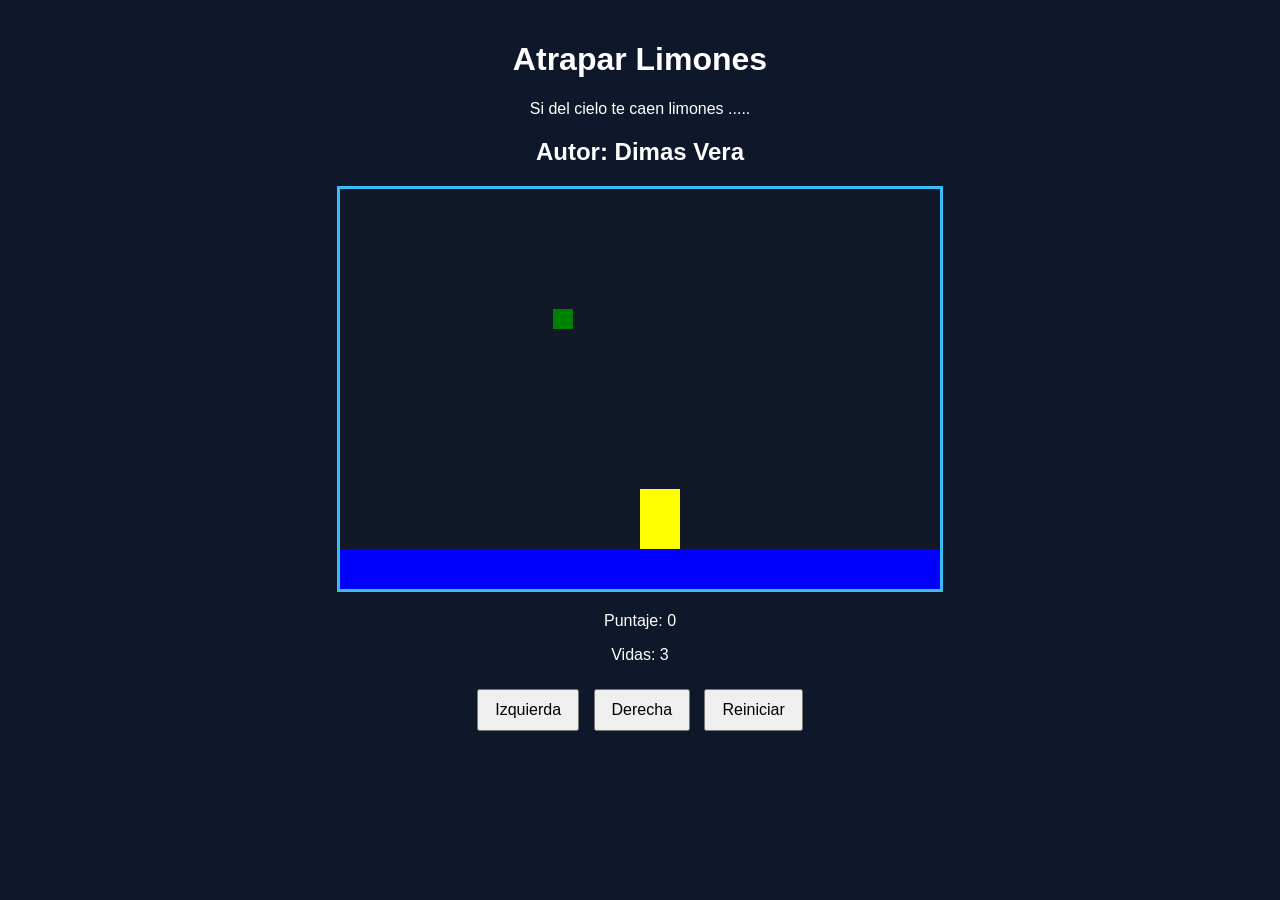
==== index.html @ 9ead5119 "renombrando HTML principal" ====
<!DOCTYPE html>
<html>
<head>
  <title>Caza Estrellas</title>
 <link rel="stylesheet" href="limones.css">
 <script src="utili.js"></script>

</head>
<body onload="iniciar()">
  <div class="contenedor">
    <h1>Atrapar Limones</h1>
    <p>Si del cielo te caen limones ..... </p>
    <h2>Autor: Dimas Vera</h2>
    <canvas id="areaJuego" width="600" height="400"></canvas>
    <div class="panel">
      <p>Puntaje: <span id="txtPuntaje">0</span></p>
      <p>Vidas: <span id="txtVidas">3</span></p>
    </div>
    <div class="botones">
      <button onclick="moverIzquierda()">Izquierda</button>
      <button onclick="moverDerecha()">Derecha</button>
      <button onclick="reiniciar()">Reiniciar</button>
    </div>
  </div>
<script src="limones.js"></script>
</body>
</html>
---- limones.css ----
body {
  font-family: Arial, sans-serif;
  background-color: #0f172a;
  color: white;
  text-align: center;
  margin: 0;
  padding: 20px;
}

.contenedor {
  max-width: 800px;
  margin: 0 auto;
}

canvas {
  background-color: #111827;
  border: 3px solid #38bdf8;
  display: block;
  margin: 20px auto;
}

.panel {
  margin: 20px 0;
}

.botones button {
  margin: 5px;
  padding: 10px 16px;
  font-size: 16px;
  cursor: pointer;
}
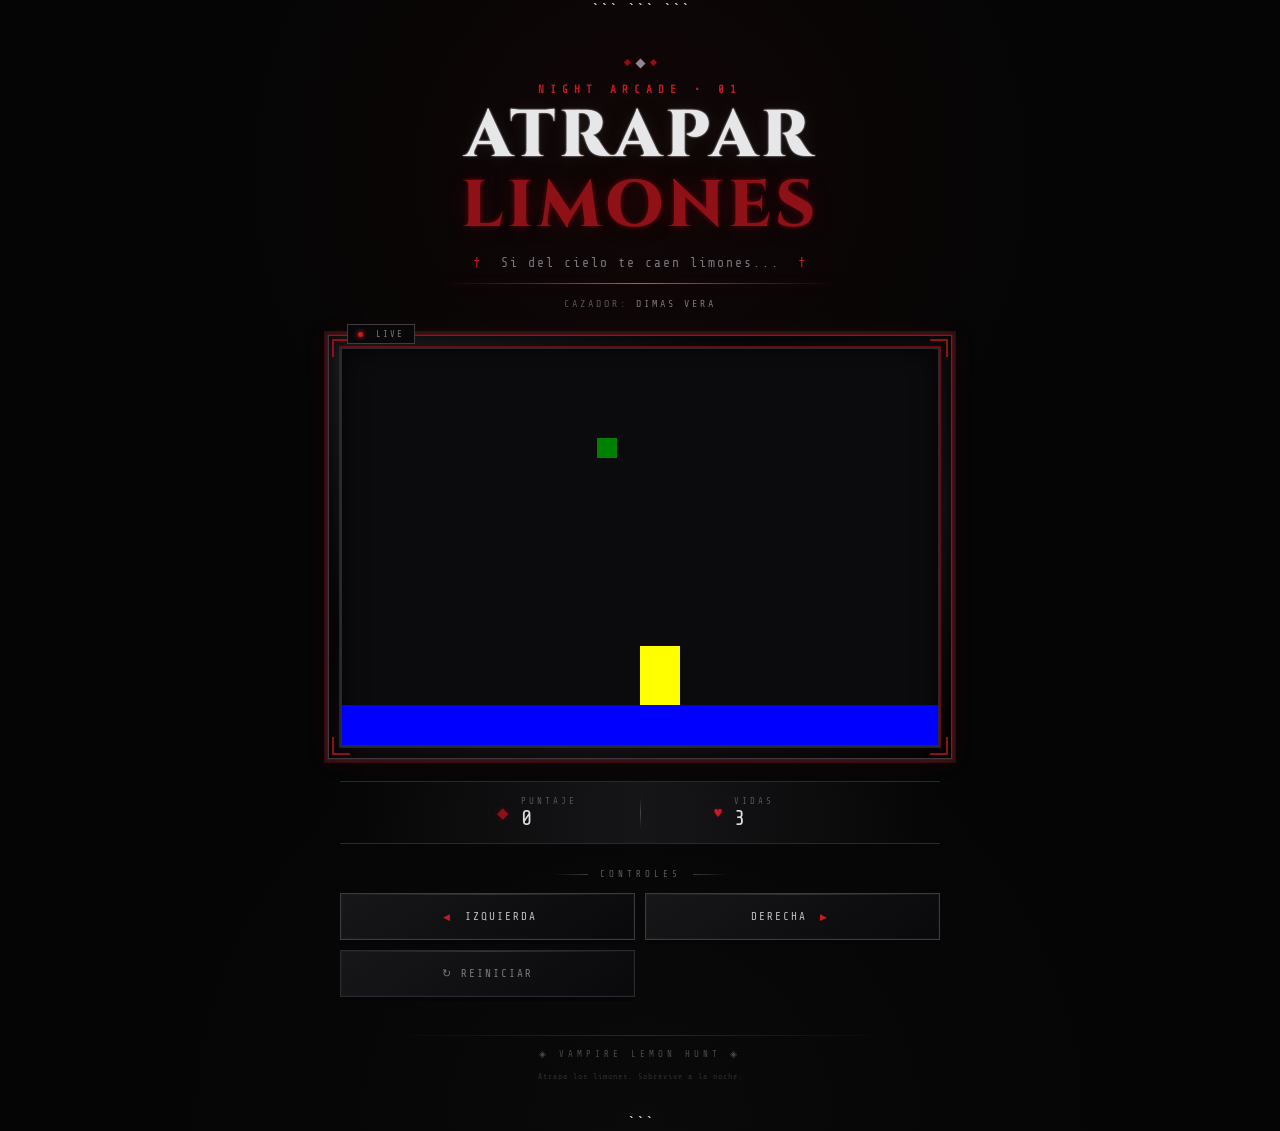
==== commit e28be09e: "modificamos los 3 archivos para darle nueva apariencia y mejor control" ====
--- a/index.html
+++ b/index.html
@@ -1,27 +1,209 @@
 <!DOCTYPE html>
-<html>
+
+<html lang="es">
+
 <head>
-  <title>Caza Estrellas</title>
- <link rel="stylesheet" href="limones.css">
- <script src="utili.js"></script>
+    <meta charset="UTF-8">
+
+```
+<meta name="viewport" content="width=device-width, initial-scale=1.0">
+
+<meta
+    name="description"
+    content="Atrapar Limones. Un juego arcade oscuro donde un vampiro debe atrapar los limones que caen del cielo."
+>
+
+<title>Atrapar Limones | Vampire Hunt</title>
+
+<link rel="stylesheet" href="limones.css">
+
+<script src="utili.js"></script>
+```
 
 </head>
+
 <body onload="iniciar()">
-  <div class="contenedor">
-    <h1>Atrapar Limones</h1>
-    <p>Si del cielo te caen limones ..... </p>
-    <h2>Autor: Dimas Vera</h2>
-    <canvas id="areaJuego" width="600" height="400"></canvas>
-    <div class="panel">
-      <p>Puntaje: <span id="txtPuntaje">0</span></p>
-      <p>Vidas: <span id="txtVidas">3</span></p>
-    </div>
-    <div class="botones">
-      <button onclick="moverIzquierda()">Izquierda</button>
-      <button onclick="moverDerecha()">Derecha</button>
-      <button onclick="reiniciar()">Reiniciar</button>
-    </div>
-  </div>
+
+```
+<main class="contenedor">
+
+    <!-- ENCABEZADO -->
+    <header class="encabezado">
+
+        <div class="decoracion-titulo">
+            <span></span>
+            <span></span>
+            <span></span>
+        </div>
+
+        <p class="eyebrow">NIGHT ARCADE • 01</p>
+
+        <h1>
+            ATRAPAR
+            <span>LIMONES</span>
+        </h1>
+
+        <p class="subtitulo">
+            <span class="colmillo">†</span>
+            Si del cielo te caen limones...
+            <span class="colmillo">†</span>
+        </p>
+
+        <div class="linea-gotica"></div>
+
+        <p class="autor">
+            CAZADOR: <strong>DIMAS VERA</strong>
+        </p>
+
+    </header>
+
+
+    <!-- JUEGO -->
+    <section class="zona-juego" aria-label="Zona de juego">
+
+        <div class="marco-juego">
+
+            <div class="esquina esquina-superior-izquierda"></div>
+            <div class="esquina esquina-superior-derecha"></div>
+            <div class="esquina esquina-inferior-izquierda"></div>
+            <div class="esquina esquina-inferior-derecha"></div>
+
+            <div class="indicador">
+                <span class="led"></span>
+                LIVE
+            </div>
+
+            <canvas
+                id="areaJuego"
+                width="600"
+                height="400"
+                aria-label="Área del juego Atrapar Limones"
+            ></canvas>
+
+        </div>
+
+    </section>
+
+
+    <!-- ESTADÍSTICAS -->
+    <section class="panel" aria-label="Estadísticas del juego">
+
+        <div class="estadistica">
+
+            <span class="icono">◆</span>
+
+            <div>
+
+                <span class="etiqueta">
+                    PUNTAJE
+                </span>
+
+                <strong id="txtPuntaje">
+                    0
+                </strong>
+
+            </div>
+
+        </div>
+
+
+        <div class="separador-estadisticas"></div>
+
+
+        <div class="estadistica">
+
+            <span class="icono corazon">
+                ♥
+            </span>
+
+            <div>
+
+                <span class="etiqueta">
+                    VIDAS
+                </span>
+
+                <strong id="txtVidas">
+                    3
+                </strong>
+
+            </div>
+
+        </div>
+
+    </section>
+
+
+    <!-- CONTROLES -->
+    <section class="controles" aria-label="Controles del juego">
+
+        <p class="titulo-controles">
+
+            <span></span>
+
+            CONTROLES
+
+            <span></span>
+
+        </p>
+
+
+        <div class="botones">
+
+            <button
+                type="button"
+                onclick="moverIzquierda()"
+                class="boton boton-movimiento"
+            >
+                <span class="flecha">◀</span>
+                IZQUIERDA
+            </button>
+
+
+            <button
+                type="button"
+                onclick="moverDerecha()"
+                class="boton boton-movimiento"
+            >
+                DERECHA
+                <span class="flecha">▶</span>
+            </button>
+
+
+            <button
+                type="button"
+                onclick="reiniciar()"
+                class="boton boton-reinicio"
+            >
+                <span>↻</span>
+                REINICIAR
+            </button>
+
+        </div>
+
+    </section>
+
+
+    <!-- FOOTER -->
+    <footer class="footer">
+
+        <div class="footer-linea"></div>
+
+        <p>
+            ◈ VAMPIRE LEMON HUNT ◈
+        </p>
+
+        <small>
+            Atrapa los limones. Sobrevive a la noche.
+        </small>
+
+    </footer>
+
+</main>
+
+
 <script src="limones.js"></script>
+```
+
 </body>
-</html>+
+</html>
--- a/limones.css
+++ b/limones.css
@@ -1,31 +1,1164 @@
+@import url('https://fonts.googleapis.com/css2?family=Cinzel:wght@500;600;700;800&family=Share+Tech+Mono&display=swap');
+
+/* =========================================================
+VARIABLES
+========================================================= */
+
+:root {
+
+
+--negro: #050505;
+--negro-suave: #0b0b0d;
+--gris-oscuro: #111114;
+--gris: #242429;
+--gris-claro: #8b8b91;
+--blanco: #dedee2;
+
+--rojo-oscuro: #48090d;
+--rojo: #8e1118;
+--rojo-brillante: #c51b24;
+--rojo-led: #ff2634;
+
+--sombra-roja: rgba(180, 15, 25, 0.28);
+--sombra-roja-fuerte: rgba(210, 15, 25, 0.55);
+
+--amarillo: #f3c928;
+
+--fuente-gotica: 'Cinzel', Georgia, serif;
+--fuente-tecnica: 'Share Tech Mono', monospace;
+
+
+}
+
+/* =========================================================
+RESET
+========================================================= */
+
+* {
+  box-sizing: border-box;
+  }
+
+html {
+min-height: 100%;
+background: var(--negro);
+}
+
 body {
-  font-family: Arial, sans-serif;
-  background-color: #0f172a;
-  color: white;
-  text-align: center;
-  margin: 0;
-  padding: 20px;
-}
+
+
+margin: 0;
+
+min-height: 100vh;
+
+background:
+    radial-gradient(
+        circle at 50% 15%,
+        rgba(100, 10, 15, 0.12),
+        transparent 35%
+    ),
+    radial-gradient(
+        circle at 50% 100%,
+        rgba(60, 60, 65, 0.08),
+        transparent 35%
+    ),
+    var(--negro);
+
+color: var(--blanco);
+
+font-family: var(--fuente-tecnica);
+
+text-align: center;
+
+overflow-x: hidden;
+
+
+}
+
+/* =========================================================
+EFECTO DE FONDO
+========================================================= */
+
+body::before {
+
+content: "";
+
+position: fixed;
+
+inset: 0;
+
+pointer-events: none;
+
+opacity: 0.18;
+
+background-image:
+    linear-gradient(
+        rgba(255, 255, 255, 0.025) 1px,
+        transparent 1px
+    ),
+    linear-gradient(
+        90deg,
+        rgba(255, 255, 255, 0.025) 1px,
+        transparent 1px
+    );
+
+background-size: 40px 40px;
+
+mask-image: linear-gradient(
+    to bottom,
+    black,
+    transparent 85%
+);
+
+z-index: -1;
+
+
+}
+
+/* =========================================================
+CONTENEDOR
+========================================================= */
 
 .contenedor {
-  max-width: 800px;
-  margin: 0 auto;
-}
+
+
+width: min(900px, 94%);
+
+margin: 0 auto;
+
+padding: 42px 20px 30px;
+
+
+}
+
+/* =========================================================
+ENCABEZADO
+========================================================= */
+
+.encabezado {
+
+
+margin-bottom: 26px;
+
+position: relative;
+
+
+}
+
+.eyebrow {
+
+
+margin: 0 0 10px;
+
+color: var(--rojo-brillante);
+
+font-size: 11px;
+
+letter-spacing: 6px;
+
+font-weight: bold;
+
+
+}
+
+.encabezado h1 {
+
+
+margin: 0;
+
+font-family: var(--fuente-gotica);
+
+font-size: clamp(38px, 7vw, 66px);
+
+line-height: 0.95;
+
+letter-spacing: 4px;
+
+font-weight: 800;
+
+color: #e7e7e9;
+
+text-shadow:
+    0 0 2px #ffffff,
+    0 0 18px rgba(255, 255, 255, 0.08);
+
+
+}
+
+.encabezado h1 span {
+
+
+display: block;
+
+margin-top: 7px;
+
+color: var(--rojo);
+
+text-shadow:
+    0 0 5px rgba(160, 10, 20, 0.55),
+    0 0 22px rgba(150, 10, 20, 0.22);
+
+
+}
+
+.subtitulo {
+
+
+margin: 17px 0 13px;
+
+color: #77777d;
+
+font-size: 13px;
+
+letter-spacing: 2px;
+
+
+}
+
+.colmillo {
+
+
+color: var(--rojo-brillante);
+
+margin: 0 9px;
+
+font-size: 14px;
+
+
+}
+
+.linea-gotica {
+
+
+width: min(390px, 70%);
+
+height: 1px;
+
+margin: 0 auto 14px;
+
+background:
+    linear-gradient(
+        90deg,
+        transparent,
+        var(--rojo),
+        #777,
+        var(--rojo),
+        transparent
+    );
+
+box-shadow:
+    0 0 8px var(--sombra-roja);
+
+
+}
+
+.autor {
+
+
+margin: 0;
+
+color: #55555a;
+
+font-size: 10px;
+
+letter-spacing: 3px;
+
+
+}
+
+.autor strong {
+
+
+color: #77777c;
+
+font-weight: normal;
+
+
+}
+
+/* =========================================================
+DECORACIÓN SUPERIOR
+========================================================= */
+
+.decoracion-titulo {
+
+
+display: flex;
+
+justify-content: center;
+
+gap: 7px;
+
+margin-bottom: 16px;
+
+
+}
+
+.decoracion-titulo span {
+
+
+width: 5px;
+
+height: 5px;
+
+transform: rotate(45deg);
+
+background: var(--rojo);
+
+box-shadow:
+    0 0 8px var(--sombra-roja);
+
+
+}
+
+.decoracion-titulo span:nth-child(2) {
+
+
+width: 7px;
+
+height: 7px;
+
+background: var(--gris-claro);
+
+
+}
+
+/* =========================================================
+ZONA DEL JUEGO
+========================================================= */
+
+.zona-juego {
+
+
+display: flex;
+
+justify-content: center;
+
+margin: 26px 0 22px;
+
+
+}
+
+.marco-juego {
+
+
+position: relative;
+
+padding: 11px;
+
+background:
+    linear-gradient(
+        145deg,
+        #202024,
+        #070708 35%,
+        #151519 70%,
+        #050505
+    );
+
+border: 1px solid #3a3a3f;
+
+box-shadow:
+    0 0 0 1px #050505,
+    0 0 0 3px #18181b,
+    0 0 0 4px #35080c,
+    0 0 22px rgba(130, 5, 15, 0.16),
+    inset 0 0 25px rgba(0, 0, 0, 0.9);
+
+width: fit-content;
+
+max-width: 100%;
+
+
+}
+
+/* Línea LED exterior */
+
+.marco-juego::before {
+
+
+content: "";
+
+position: absolute;
+
+inset: -2px;
+
+border: 1px solid rgba(160, 15, 25, 0.55);
+
+pointer-events: none;
+
+box-shadow:
+    0 0 5px rgba(170, 10, 20, 0.35),
+    inset 0 0 5px rgba(170, 10, 20, 0.15);
+
+
+}
+
+/* =========================================================
+CANVAS
+========================================================= */
 
 canvas {
-  background-color: #111827;
-  border: 3px solid #38bdf8;
-  display: block;
-  margin: 20px auto;
-}
+
+
+display: block;
+
+width: 600px;
+
+height: 400px;
+
+max-width: 100%;
+
+background-color: #0b0b0e;
+
+border: 2px solid #29292e;
+
+outline: 1px solid rgba(145, 12, 20, 0.65);
+
+box-shadow:
+    inset 0 0 25px rgba(0, 0, 0, 0.75),
+    0 0 10px rgba(120, 5, 15, 0.12);
+
+image-rendering: pixelated;
+
+
+}
+
+/* =========================================================
+INDICADOR LIVE
+========================================================= */
+
+.indicador {
+
+
+position: absolute;
+
+top: -12px;
+
+left: 18px;
+
+z-index: 5;
+
+padding: 4px 10px;
+
+background: #080808;
+
+border: 1px solid #3c3c41;
+
+color: #77777d;
+
+font-size: 9px;
+
+letter-spacing: 2px;
+
+
+}
+
+.led {
+
+
+display: inline-block;
+
+width: 5px;
+
+height: 5px;
+
+margin-right: 6px;
+
+border-radius: 50%;
+
+background: var(--rojo-brillante);
+
+box-shadow:
+    0 0 5px var(--rojo-led);
+
+animation: parpadeo 2s infinite;
+
+
+}
+
+@keyframes parpadeo {
+
+
+0%,
+45%,
+100% {
+    opacity: 1;
+}
+
+50%,
+90% {
+    opacity: 0.35;
+}
+
+
+}
+
+/* =========================================================
+ESQUINAS DEL MARCO
+========================================================= */
+
+.esquina {
+
+
+position: absolute;
+
+width: 18px;
+
+height: 18px;
+
+z-index: 4;
+
+pointer-events: none;
+
+
+}
+
+.esquina-superior-izquierda {
+
+
+top: 3px;
+left: 3px;
+
+border-top: 2px solid var(--rojo);
+border-left: 2px solid var(--rojo);
+
+
+}
+
+.esquina-superior-derecha {
+
+
+top: 3px;
+right: 3px;
+
+border-top: 2px solid var(--rojo);
+border-right: 2px solid var(--rojo);
+
+
+}
+
+.esquina-inferior-izquierda {
+
+
+bottom: 3px;
+left: 3px;
+
+border-bottom: 2px solid var(--rojo);
+border-left: 2px solid var(--rojo);
+
+
+}
+
+.esquina-inferior-derecha {
+
+
+bottom: 3px;
+right: 3px;
+
+border-bottom: 2px solid var(--rojo);
+border-right: 2px solid var(--rojo);
+
+
+}
+
+/* =========================================================
+PANEL DE PUNTAJE Y VIDAS
+========================================================= */
 
 .panel {
-  margin: 20px 0;
-}
-
-.botones button {
-  margin: 5px;
-  padding: 10px 16px;
-  font-size: 16px;
-  cursor: pointer;
-}+
+
+width: min(600px, 100%);
+
+margin: 0 auto 25px;
+
+padding: 14px 20px;
+
+display: flex;
+
+justify-content: center;
+
+align-items: center;
+
+gap: 48px;
+
+background:
+    linear-gradient(
+        90deg,
+        transparent,
+        rgba(30, 30, 34, 0.65),
+        transparent
+    );
+
+border-top: 1px solid #29292d;
+
+border-bottom: 1px solid #29292d;
+
+
+}
+
+.estadistica {
+
+
+display: flex;
+
+align-items: center;
+
+gap: 12px;
+
+min-width: 110px;
+
+justify-content: center;
+
+
+}
+
+.icono {
+
+
+color: var(--rojo);
+
+font-size: 15px;
+
+text-shadow:
+    0 0 7px var(--sombra-roja);
+
+
+}
+
+.corazon {
+
+
+color: var(--rojo-brillante);
+
+
+}
+
+.estadistica div {
+
+
+display: flex;
+
+flex-direction: column;
+
+align-items: flex-start;
+
+
+}
+
+.etiqueta {
+
+
+color: #55555b;
+
+font-size: 9px;
+
+letter-spacing: 3px;
+
+margin-bottom: 2px;
+
+
+}
+
+.estadistica strong {
+
+
+color: #dedee1;
+
+font-size: 21px;
+
+font-weight: normal;
+
+line-height: 1;
+
+
+}
+
+.separador-estadisticas {
+
+
+width: 1px;
+
+height: 32px;
+
+background:
+    linear-gradient(
+        to bottom,
+        transparent,
+        #45454a,
+        transparent
+    );
+
+
+}
+
+/* =========================================================
+CONTROLES
+========================================================= */
+
+.controles {
+
+
+width: min(600px, 100%);
+
+margin: 0 auto;
+
+
+}
+
+.titulo-controles {
+
+
+display: flex;
+
+align-items: center;
+
+justify-content: center;
+
+gap: 12px;
+
+margin: 0 0 14px;
+
+color: #5d5d62;
+
+font-size: 9px;
+
+letter-spacing: 4px;
+
+
+}
+
+.titulo-controles span {
+
+
+width: 35px;
+
+height: 1px;
+
+background:
+    linear-gradient(
+        90deg,
+        transparent,
+        #39393e
+    );
+
+
+}
+
+.titulo-controles span:last-child {
+
+
+background:
+    linear-gradient(
+        90deg,
+        #39393e,
+        transparent
+    );
+
+
+}
+
+.botones {
+
+
+display: grid;
+
+grid-template-columns: repeat(2, 1fr);
+
+gap: 10px;
+
+
+}
+
+/* =========================================================
+BOTONES
+========================================================= */
+
+.boton {
+
+
+position: relative;
+
+min-height: 47px;
+
+padding: 11px 15px;
+
+border: 1px solid #3a3a40;
+
+background:
+    linear-gradient(
+        145deg,
+        #17171a,
+        #09090b
+    );
+
+color: #bdbdc2;
+
+font-family: var(--fuente-tecnica);
+
+font-size: 11px;
+
+letter-spacing: 2px;
+
+cursor: pointer;
+
+transition:
+    color 0.2s ease,
+    border-color 0.2s ease,
+    background 0.2s ease,
+    transform 0.2s ease,
+    box-shadow 0.2s ease;
+
+box-shadow:
+    inset 0 0 0 1px rgba(255, 255, 255, 0.025),
+    0 4px 0 #050505;
+
+
+}
+
+.boton::before {
+
+
+content: "";
+
+position: absolute;
+
+top: 0;
+left: 12px;
+right: 12px;
+
+height: 1px;
+
+background:
+    linear-gradient(
+        90deg,
+        transparent,
+        #55555a,
+        transparent
+    );
+
+opacity: 0.45;
+
+
+}
+
+.boton:hover {
+
+
+color: #ffffff;
+
+border-color: var(--rojo);
+
+background:
+    linear-gradient(
+        145deg,
+        #211013,
+        #0b090a
+    );
+
+box-shadow:
+    0 0 7px rgba(160, 10, 20, 0.25),
+    0 0 16px rgba(160, 10, 20, 0.12),
+    inset 0 0 10px rgba(120, 5, 15, 0.08),
+    0 4px 0 #050505;
+
+transform: translateY(-2px);
+
+
+}
+
+.boton:active {
+
+
+transform: translateY(1px);
+
+box-shadow:
+    0 0 5px rgba(160, 10, 20, 0.2),
+    0 1px 0 #050505;
+
+
+}
+
+.flecha {
+
+
+color: var(--rojo-brillante);
+
+margin: 0 5px;
+
+font-size: 9px;
+
+
+}
+
+.cruz {
+
+
+color: var(--amarillo);
+
+margin-right: 6px;
+
+text-shadow:
+    0 0 5px rgba(243, 201, 40, 0.35);
+
+
+}
+
+/* Botón de acción principal */
+
+.boton-accion {
+
+
+border-color: #632126;
+
+color: #d4d4d7;
+
+box-shadow:
+    inset 0 0 12px rgba(120, 10, 18, 0.08),
+    0 4px 0 #050505;
+
+
+}
+
+.boton-accion:hover {
+
+
+border-color: var(--rojo-brillante);
+
+box-shadow:
+    0 0 8px rgba(190, 15, 25, 0.35),
+    0 0 20px rgba(190, 15, 25, 0.12),
+    0 4px 0 #050505;
+
+
+}
+
+/* Reinicio */
+
+.boton-reinicio {
+
+
+color: #77777d;
+
+border-color: #29292e;
+
+
+}
+
+.boton-reinicio:hover {
+
+
+color: #c7c7ca;
+
+border-color: #66666c;
+
+box-shadow:
+    0 0 8px rgba(150, 150, 160, 0.1),
+    0 4px 0 #050505;
+
+
+}
+
+/* =========================================================
+FOOTER
+========================================================= */
+
+.footer {
+
+
+margin-top: 38px;
+
+color: #38383d;
+
+
+}
+
+.footer-linea {
+
+
+width: min(500px, 70%);
+
+height: 1px;
+
+margin: 0 auto 13px;
+
+background:
+    linear-gradient(
+        90deg,
+        transparent,
+        #29292d,
+        transparent
+    );
+
+
+}
+
+.footer p {
+
+
+margin: 0 0 6px;
+
+font-size: 9px;
+
+letter-spacing: 4px;
+
+color: #4a4a50;
+
+
+}
+
+.footer small {
+
+
+font-size: 8px;
+
+letter-spacing: 1px;
+
+color: #303035;
+
+
+}
+
+/* =========================================================
+RESPONSIVE
+========================================================= */
+
+@media (max-width: 680px) {
+
+
+.contenedor {
+
+    width: 96%;
+
+    padding: 30px 8px 25px;
+}
+
+
+.encabezado h1 {
+
+    font-size: clamp(34px, 11vw, 52px);
+
+    letter-spacing: 2px;
+}
+
+
+.subtitulo {
+
+    font-size: 10px;
+
+    letter-spacing: 1px;
+}
+
+
+.marco-juego {
+
+    padding: 7px;
+}
+
+
+canvas {
+
+    width: 100%;
+
+    height: auto;
+
+    aspect-ratio: 3 / 2;
+}
+
+
+.panel {
+
+    gap: 25px;
+
+    padding: 12px 8px;
+}
+
+
+.botones {
+
+    gap: 8px;
+}
+
+
+.boton {
+
+    min-height: 44px;
+
+    padding: 9px 7px;
+
+    font-size: 9px;
+
+    letter-spacing: 1px;
+}
+
+
+}
+
+@media (max-width: 430px) {
+
+
+.botones {
+
+    grid-template-columns: 1fr;
+}
+
+
+.boton {
+
+    width: 100%;
+}
+
+
+.panel {
+
+    gap: 20px;
+}
+
+
+.estadistica {
+
+    min-width: 90px;
+}
+
+
+.encabezado {
+
+    margin-bottom: 20px;
+}
+
+
+}
+
+/* =========================================================
+ACCESIBILIDAD
+========================================================= */
+
+.boton:focus-visible {
+
+
+outline: 2px solid var(--rojo-brillante);
+
+outline-offset: 3px;
+
+
+}
+
+/* =========================================================
+REDUCIR ANIMACIONES
+========================================================= */
+
+@media (prefers-reduced-motion: reduce) {
+
+
+*,
+*::before,
+*::after {
+
+    animation-duration: 0.01ms !important;
+
+    animation-iteration-count: 1 !important;
+
+    transition-duration: 0.01ms !important;
+}
+
+
+}
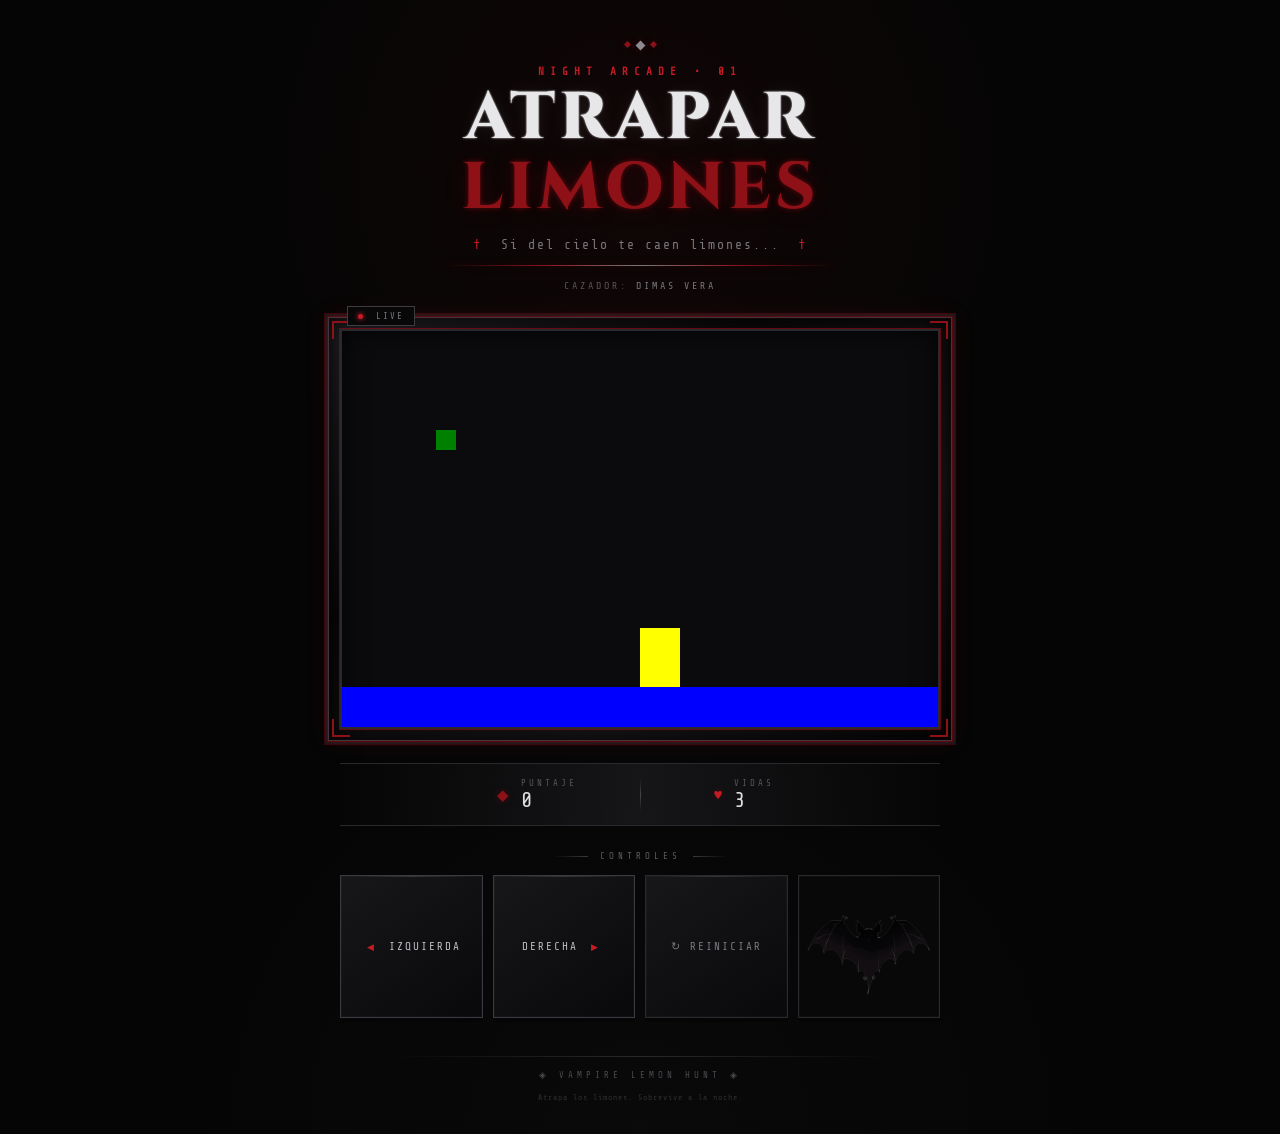
==== commit b64f399d: "se modifico el css y se agrego una imagen" ====
--- a/index.html
+++ b/index.html
@@ -5,7 +5,7 @@
 <head>
     <meta charset="UTF-8">
 
-```
+
 <meta name="viewport" content="width=device-width, initial-scale=1.0">
 
 <meta
@@ -18,13 +18,12 @@
 <link rel="stylesheet" href="limones.css">
 
 <script src="utili.js"></script>
-```
+
 
 </head>
 
 <body onload="iniciar()">
 
-```
 <main class="contenedor">
 
     <!-- ENCABEZADO -->
@@ -177,6 +176,7 @@
                 <span>↻</span>
                 REINICIAR
             </button>
+            <img id="imagenVampiro" src="vamp.png" alt="Vampiro" class="imagen-vampiro">
 
         </div>
 
@@ -202,7 +202,6 @@
 
 
 <script src="limones.js"></script>
-```
 
 </body>
 
--- a/limones.css
+++ b/limones.css
@@ -757,17 +757,12 @@
 
 }
 
-.botones {
-
-
-display: grid;
-
-grid-template-columns: repeat(2, 1fr);
-
-gap: 10px;
-
-
-}
+.botones { 
+  display: grid; 
+  grid-template-columns: 
+  repeat(4, 1fr); 
+  gap: 10px; 
+  align-items: stretch; }
 
 /* =========================================================
 BOTONES
@@ -959,6 +954,47 @@
 }
 
 /* =========================================================
+   IMAGEN DEL VAMPIRO
+========================================================= */
+
+#imagenVampiro {
+    width: 100%;
+    min-height: 47px;
+    height: 100%;
+
+    object-fit: cover;
+    display: block;
+    box-sizing: border-box;
+
+    padding: 0;
+    margin: 0;
+
+    border: 1px solid #29292e;
+
+    background: #080808;
+
+    box-shadow:
+        inset 0 0 0 1px rgba(255, 255, 255, 0.025),
+        0 4px 0 #050505;
+
+    transition:
+        transform 0.2s ease,
+        border-color 0.2s ease,
+        box-shadow 0.2s ease;
+}
+
+#imagenVampiro:hover {
+    border-color: var(--rojo);
+
+    box-shadow:
+        0 0 7px rgba(160, 10, 20, 0.25),
+        0 0 16px rgba(160, 10, 20, 0.12),
+        inset 0 0 10px rgba(120, 5, 15, 0.08),
+        0 4px 0 #050505;
+    transform: translateY(-2px);
+}
+
+/* =========================================================
 FOOTER
 ========================================================= */
 
@@ -1161,4 +1197,30 @@
 }
 
 
-}
+#imagenVampiro {
+    width: 150px !important;
+    height: 50px !important;
+
+    object-fit: cover;
+
+    display: block;
+    box-sizing: border-box;
+
+    margin-left: 12px;
+    padding: 0;
+
+    border: 2px solid #8b0000;
+
+    box-shadow:
+        0 0 6px #8b0000,
+        0 0 14px rgba(139, 0, 0, 0.6);
+
+    background: #080808;
+
+    transition: 0.3s ease;
+}
+
+
+
+
+}
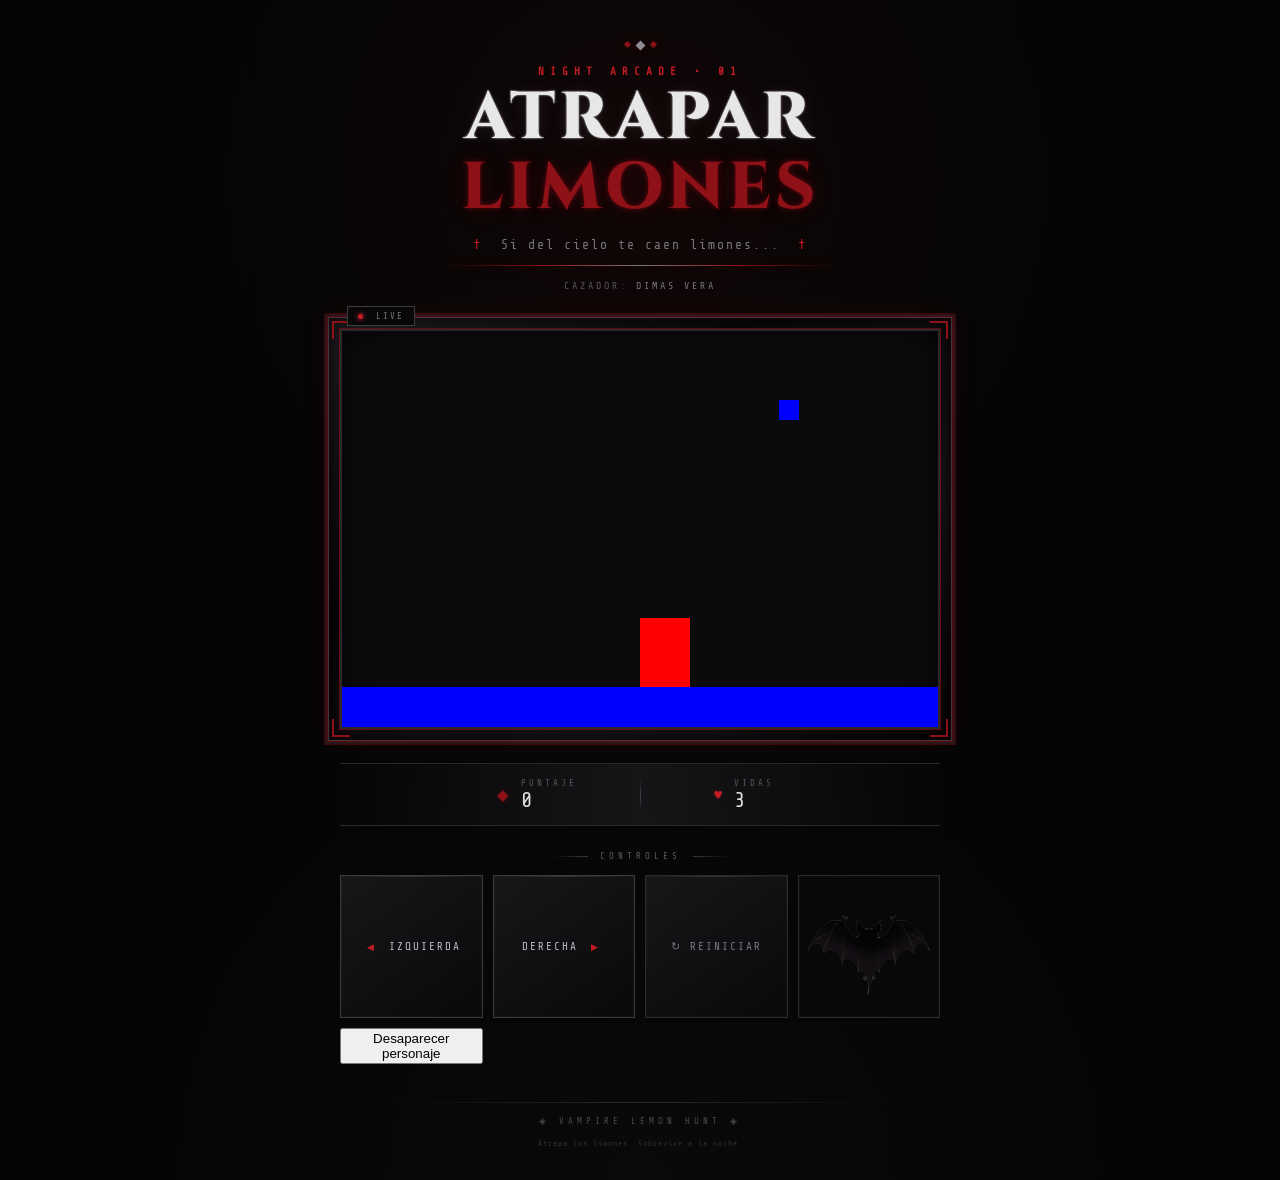
==== commit 37536c3d: "agregamos boton desaparecer personaje y cambiamos de colores a los personajes" ====
--- a/index.html
+++ b/index.html
@@ -177,7 +177,7 @@
                 REINICIAR
             </button>
             <img id="imagenVampiro" src="vamp.png" alt="Vampiro" class="imagen-vampiro">
-
+            <button onclick="desaparecerPersonaje()">Desaparecer personaje</button>
         </div>
 
     </section>
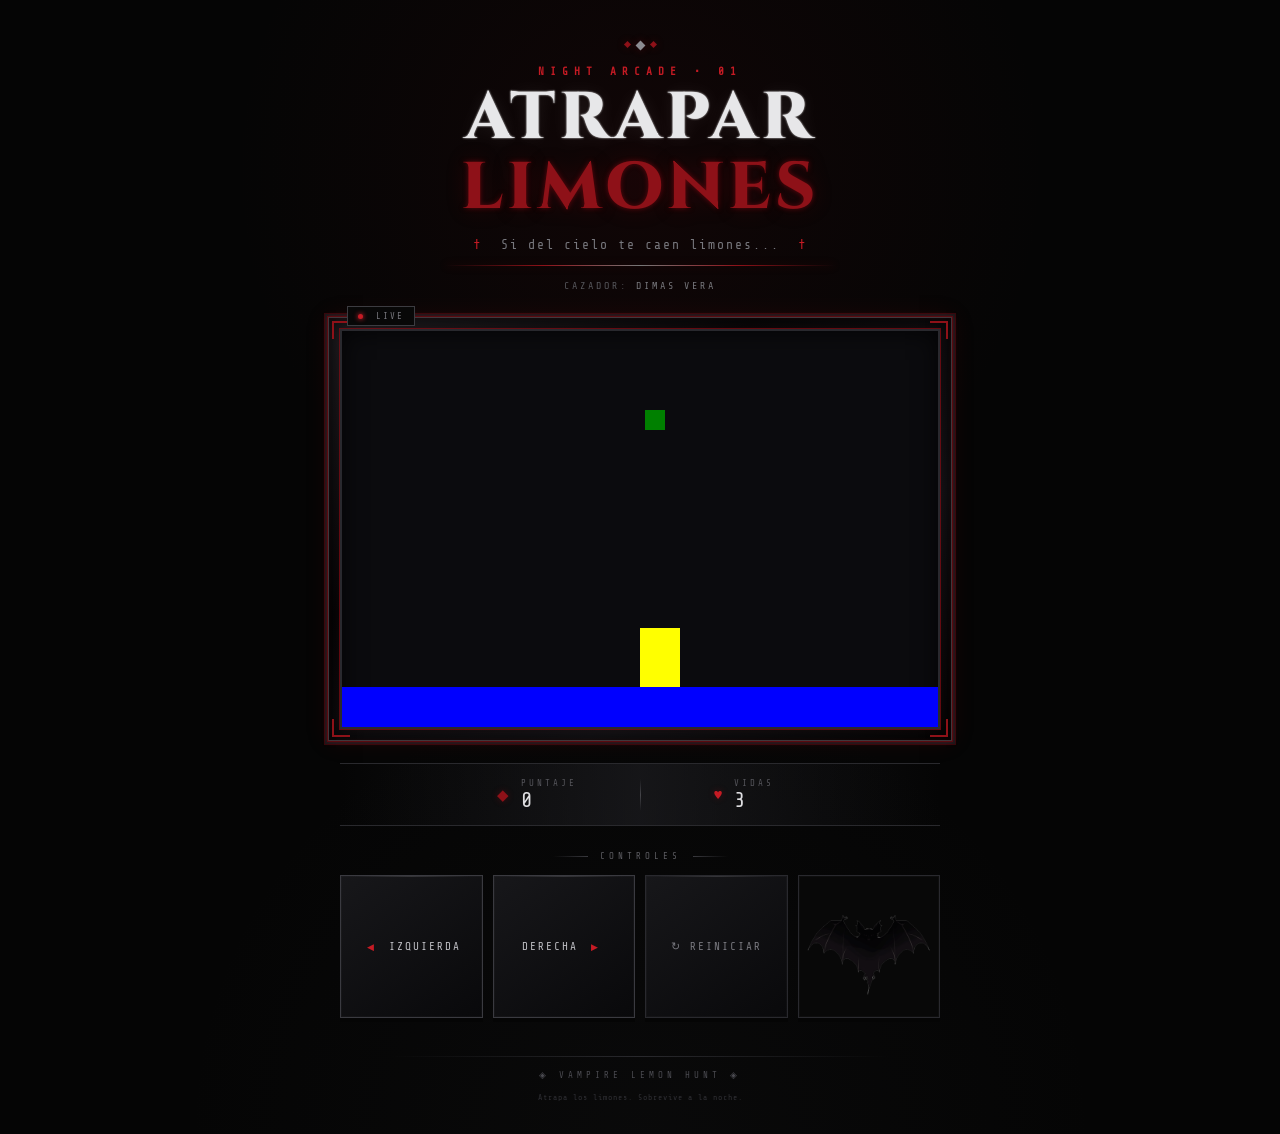
==== commit 930e4bd4: "cambio el tamano del personaje y colores" ====
--- a/index.html
+++ b/index.html
@@ -177,7 +177,6 @@
                 REINICIAR
             </button>
             <img id="imagenVampiro" src="vamp.png" alt="Vampiro" class="imagen-vampiro">
-            <button onclick="desaparecerPersonaje()">Desaparecer personaje</button>
         </div>
 
     </section>
